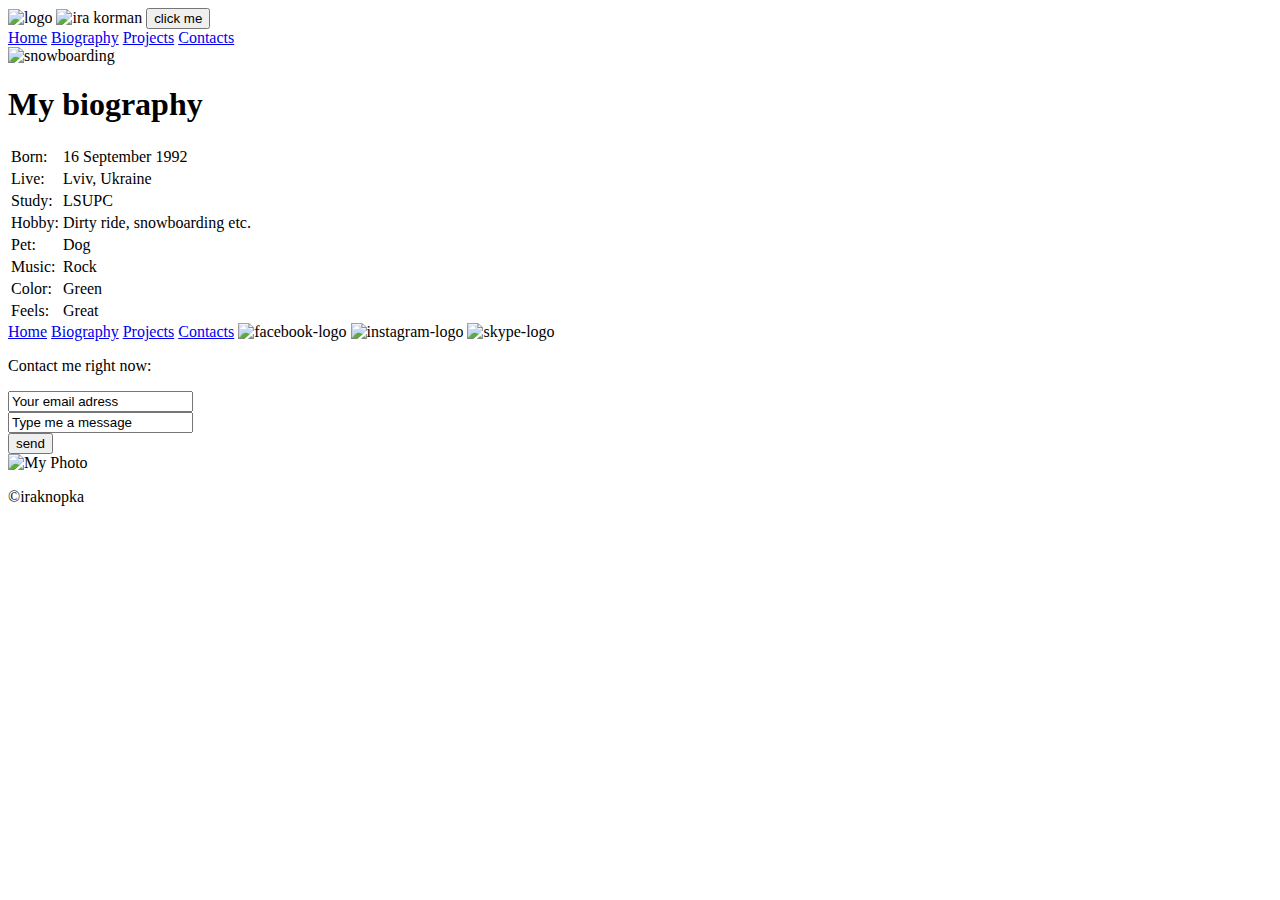
==== biography.html @ 959d7d71 "Initial" ====
<!DOCTYPE html>
<html lang="en">
<head>
    <meta charset="UTF-8">
    <meta name="viewport" content="width=device-width, initial-scale=1.0">
    <title>My Webpage</title>
</head>
<body>
    <header>
            <img src="logo.jpg" alt="logo">
            <img src="home.jpg" alt="ira korman">
               <label>
                   <input type="button" onclick="PgDn" value="click me">
                </label>
        <nav>
            <a href="index.html">Home</a>
             <a href="biography.html">Biography</a>
              <a href="projects.html">Projects</a>
               <a href="contacts.html">Contacts</a>
        </nav>
    </header>
    <article>
        <section>
            <img src="boards.jpg" alt="snowboarding">
              <h1>My biography</h1>
                <table>
                    <tr>
                        <td>Born:</td><td>16 September 1992</td>
                    </tr>
                    <tr>
                        <td>Live:</td><td>Lviv, Ukraine</td>
                    </tr>
                    <tr>
                        <td>Study:</td><td>LSUPC</td>
                    </tr>
                    <tr>
                        <td>Hobby:</td><td>Dirty ride, snowboarding etc.</td>
                    </tr>
                    <tr>
                        <td>Pet:</td><td>Dog</td>
                    </tr>
                    <tr>
                        <td>Music:</td><td>Rock</td>
                    </tr>
                    <tr>
                        <td>Color:</td><td>Green</td>
                    </tr>
                    <tr>
                        <td>Feels:</td><td>Great</td>
                    </tr>
                </table>
        </section>
    </article>
     <article>
        <a href="index.html">Home</a>
        <a href="biography.html">Biography</a>
        <a href="projects.html">Projects</a>
        <a href="contacts.html">Contacts</a>
          <img src="facebook-logo.png" alt="facebook-logo">
          <img src="insta.jpg" alt="instagram-logo">
          <img src="skype-logo.jpg" alt="skype-logo">
      <form method="POST" action="https://formspree.io/iraknopka7@gmail.com">
          <p>Contact me right now:</p>
            <label>
                <input type="email" name="email" value="Your email adress">
            </label>
                 <br>
            <label>
                <input type="text" name="message" value="Type me a message">
            </label>
                 <br>
            <label>
                <input type="submit" value="send">
            </label>
        </form>
    </article>
    
    <article>
        <img src="me.jpg" alt="My Photo">
    </article>
    <footer>
        <p>	&#169;iraknopka</p>
    </footer>
</body>
</html>
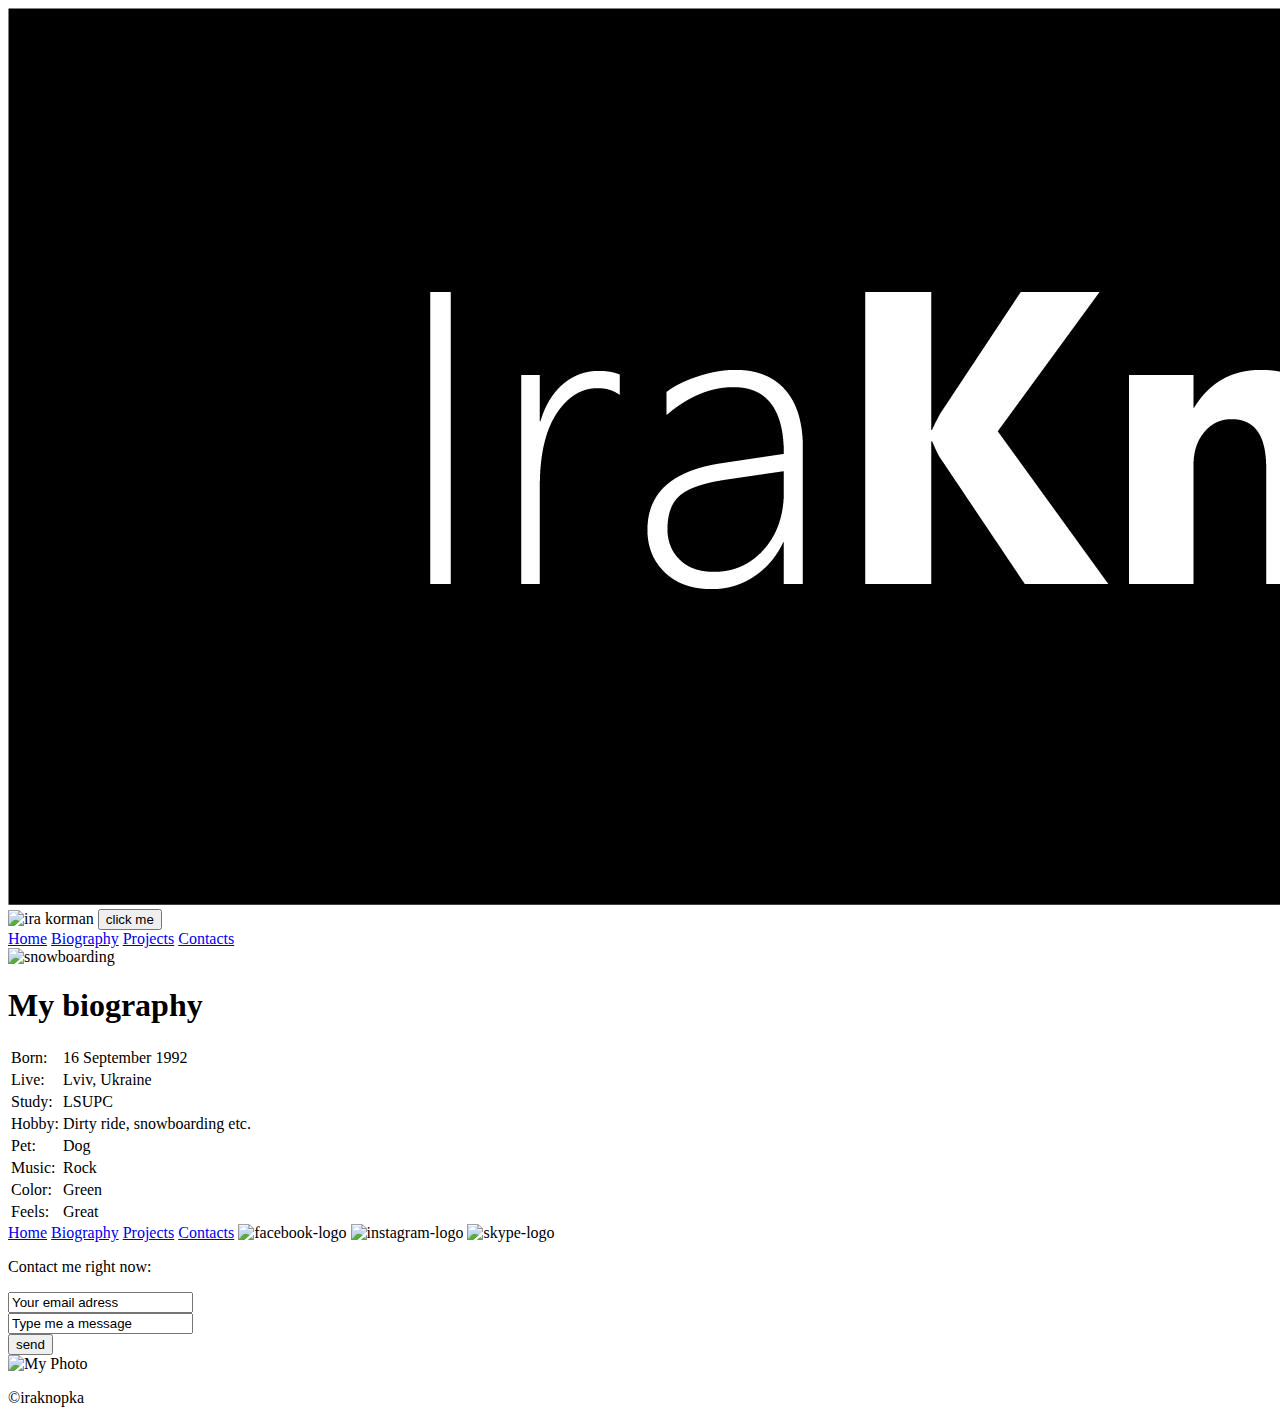
==== commit 20f1f44b: "added form js" ====
--- a/biography.html
+++ b/biography.html
@@ -7,7 +7,7 @@
 </head>
 <body>
     <header>
-            <img src="logo.jpg" alt="logo">
+            <img src="img/logo.jpg" alt="logo">
             <img src="home.jpg" alt="ira korman">
                <label>
                    <input type="button" onclick="PgDn" value="click me">
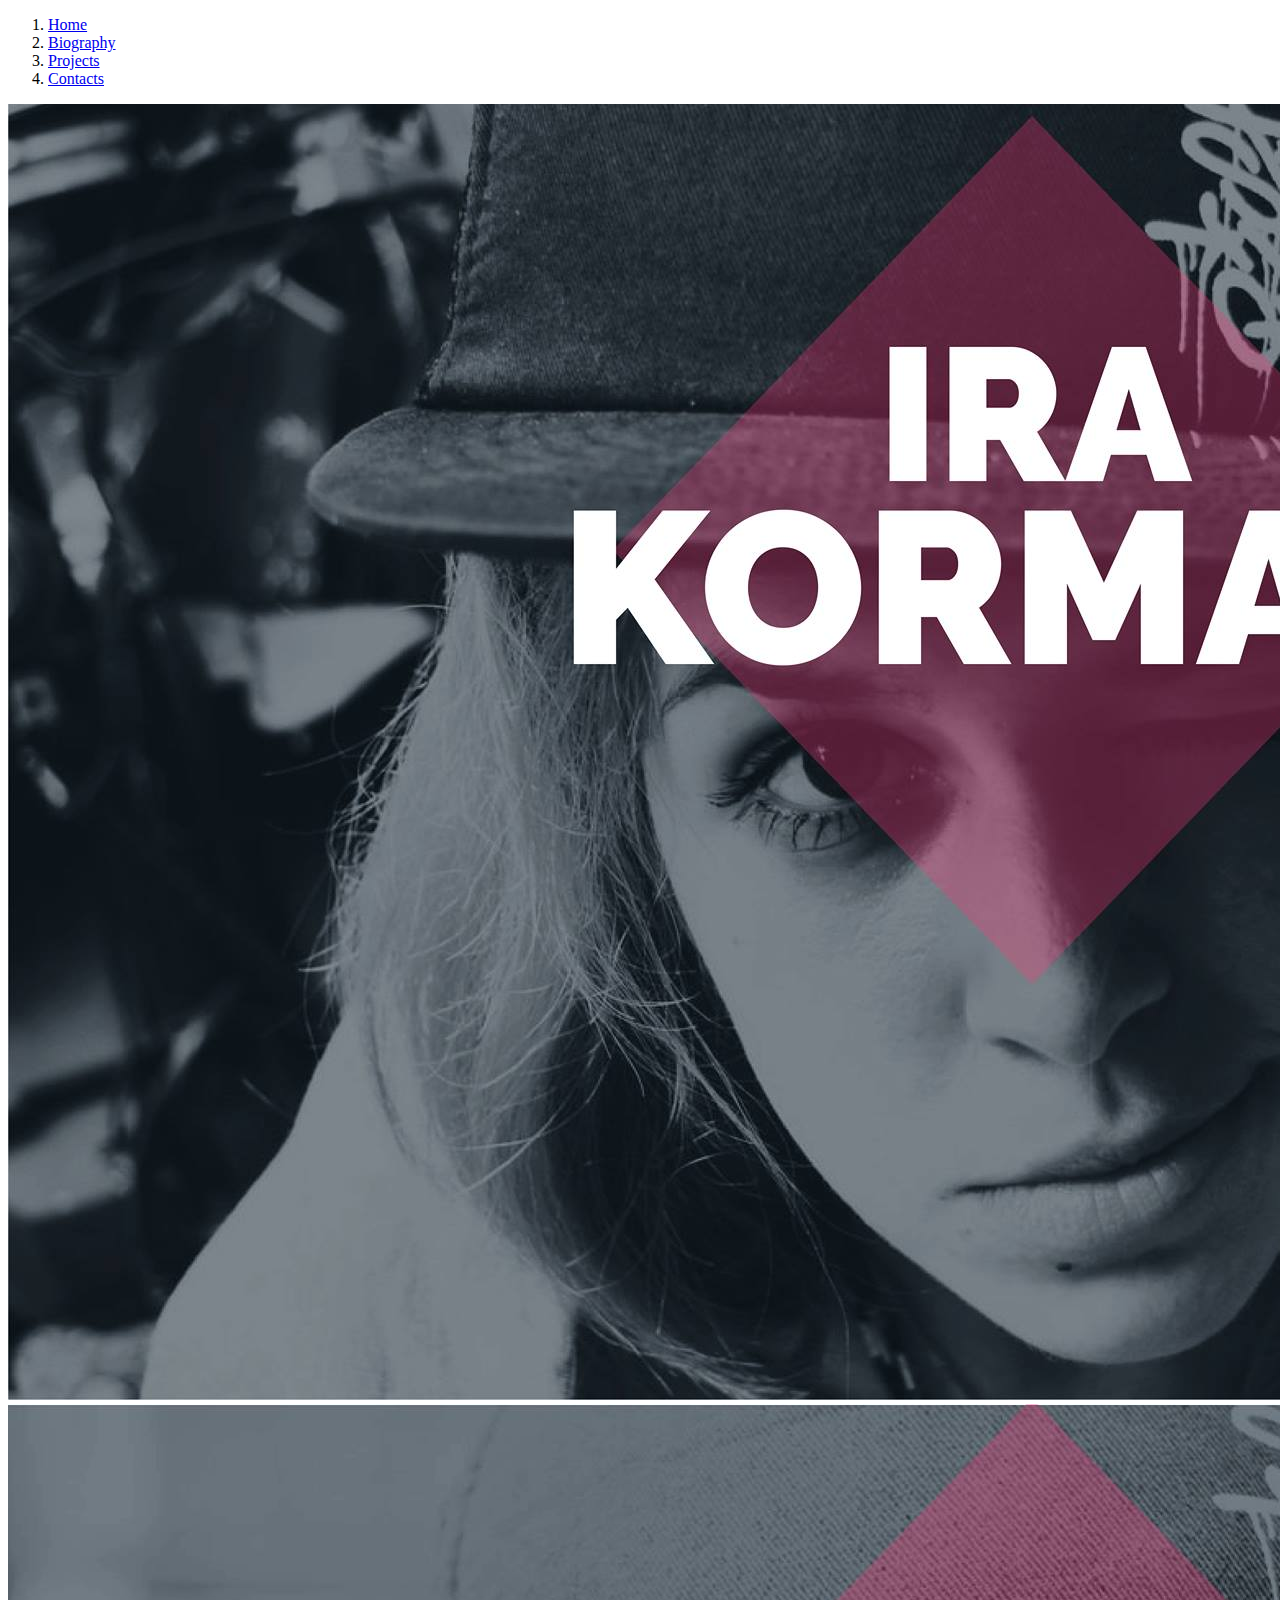
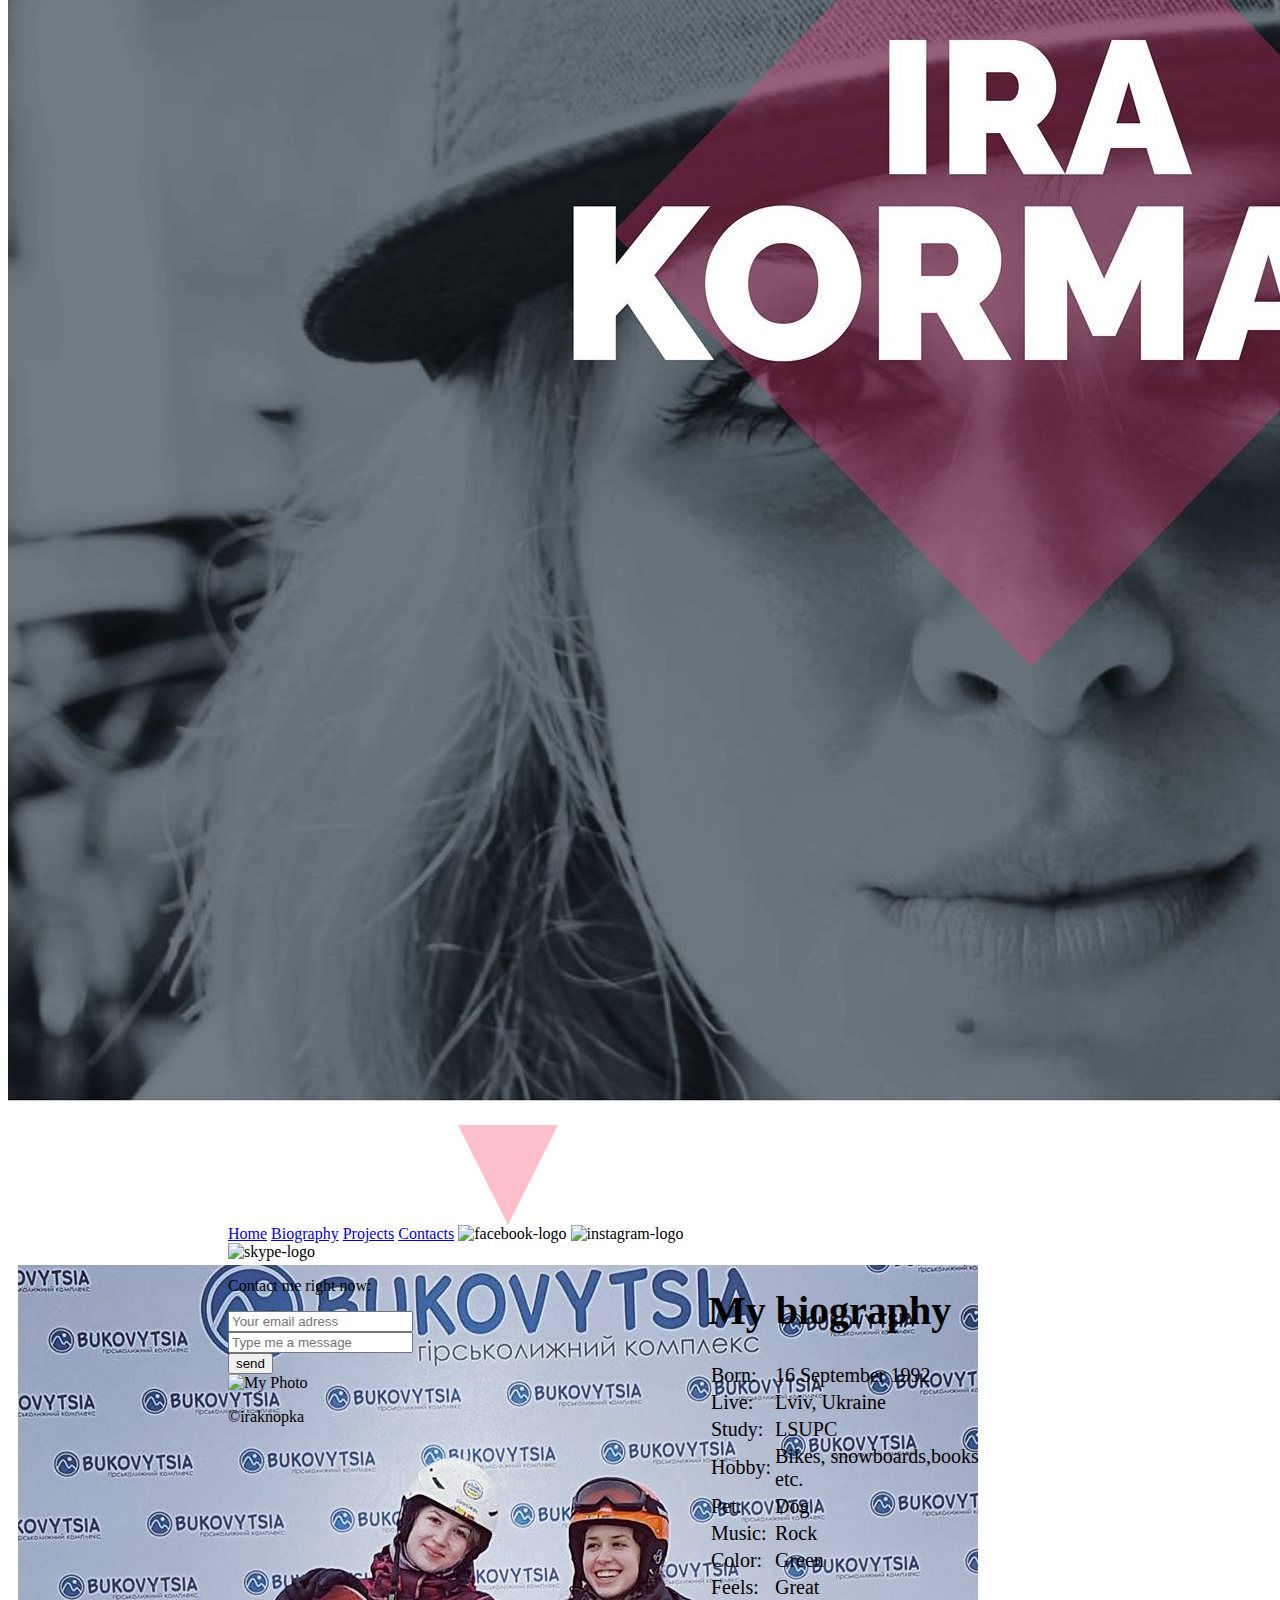
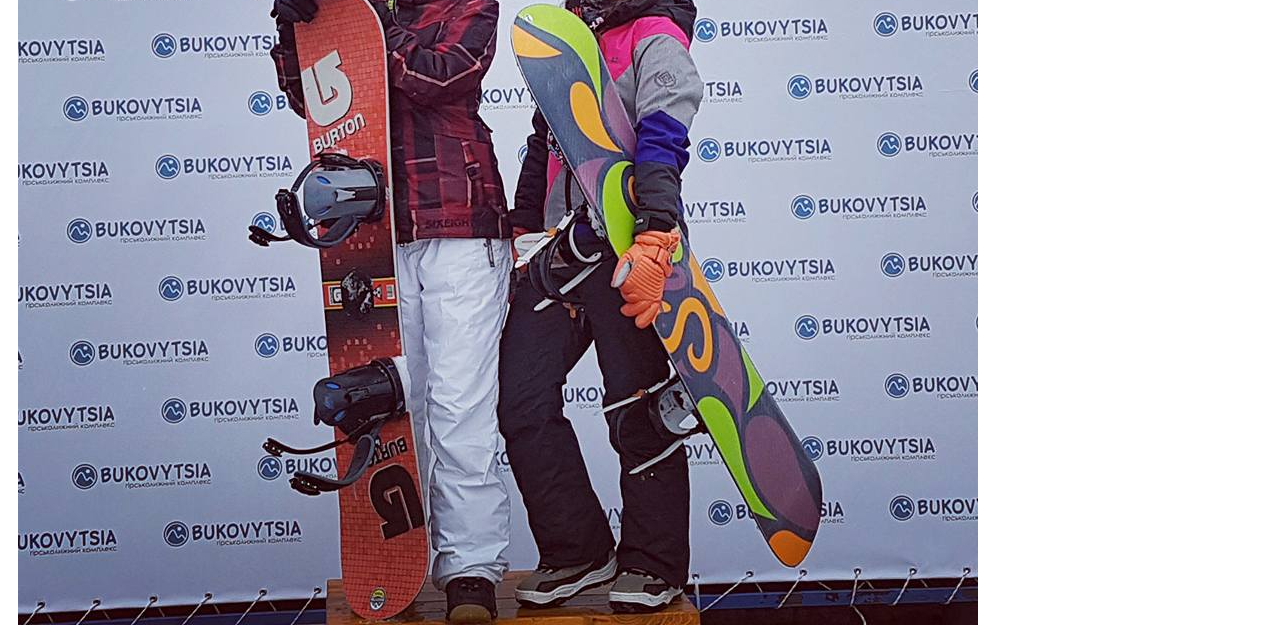
==== commit 5de03c9a: "added css" ====
--- a/biography.html
+++ b/biography.html
@@ -4,82 +4,128 @@
     <meta charset="UTF-8">
     <meta name="viewport" content="width=device-width, initial-scale=1.0">
     <title>My Webpage</title>
+    <link rel="stylesheet" href="css/index.css">
+    <link rel="apple-touch-icon" sizes="57x57" href="/apple-icon-57x57.png">
+    <link rel="apple-touch-icon" sizes="60x60" href="/apple-icon-60x60.png">
+    <link rel="apple-touch-icon" sizes="72x72" href="/apple-icon-72x72.png">
+    <link rel="apple-touch-icon" sizes="76x76" href="/apple-icon-76x76.png">
+    <link rel="apple-touch-icon" sizes="114x114" href="/apple-icon-114x114.png">
+    <link rel="apple-touch-icon" sizes="120x120" href="/apple-icon-120x120.png">
+    <link rel="apple-touch-icon" sizes="144x144" href="/apple-icon-144x144.png">
+    <link rel="apple-touch-icon" sizes="152x152" href="/apple-icon-152x152.png">
+    <link rel="apple-touch-icon" sizes="180x180" href="/apple-icon-180x180.png">
+    <link rel="icon" type="image/png" sizes="192x192" href="/android-icon-192x192.png">
+    <link rel="icon" type="image/png" sizes="32x32" href="/favicon-32x32.png">
+    <link rel="icon" type="image/png" sizes="96x96" href="/favicon-96x96.png">
+    <link rel="icon" type="image/png" sizes="16x16" href="/favicon-16x16.png">
+    <link rel="manifest" href="/manifest.json">
+    <meta name="msapplication-TileColor" content="#ffffff">
+    <meta name="msapplication-TileImage" content="/ms-icon-144x144.png">
+    <meta name="theme-color" content="#ffffff">
+    <link rel="stylesheet" href="https://maxcdn.bootstrapcdn.com/bootstrap/4.0.0-beta.2/css/bootstrap.min.css" integrity="sha384-PsH8R72JQ3SOdhVi3uxftmaW6Vc51MKb0q5P2rRUpPvrszuE4W1povHYgTpBfshb" crossorigin="anonymous">
+    <link rel="stylesheet" href="https://bootswatch.com/4/materia/bootstrap.min.css">
+    <link rel="stylesheet" href="css/biography.css">
 </head>
-<body>
+<body id="container">
     <header>
-            <img src="img/logo.jpg" alt="logo">
-            <img src="home.jpg" alt="ira korman">
-               <label>
-                   <input type="button" onclick="PgDn" value="click me">
-                </label>
-        <nav>
-            <a href="index.html">Home</a>
-             <a href="biography.html">Biography</a>
-              <a href="projects.html">Projects</a>
-               <a href="contacts.html">Contacts</a>
+        <nav aria-label="breadcrumb" role="navigation">
+            <ol class="breadcrumb">
+                <li class="breadcrumb-item"><a href="index.html">Home</a></li>
+                <li class="breadcrumb-item"><a href="biography.html">Biography</a></li>
+                <li class="breadcrumb-item"><a href="projects.html">Projects</a></li>
+                <li class="breadcrumb-item"><a href="contacts.html">Contacts</a></li>
+            </ol>
         </nav>
+        <div id="carouselExampleSlidesOnly" class="carousel slide" data-ride="carousel">
+            <div class="carousel-inner">
+                <div class="carousel-item active">
+                    <img class="d-block w-100" src="img/home.jpg" alt="First slide">
+                </div>
+                <div class="carousel-item">
+                    <img class="d-block w-100" src="img/home-home.jpg" alt="Second slide">
+                </div>
+            </div>
+        </div>
     </header>
+    <div id="triangle-down"></div>
+    <main id="main">
+        <img src="img/boards.jpg" alt="Moto Rides">
+    </main>
+    <sidebar id="aside">
+        <h1>My biography</h1>
+        <table>
+            <tr>
+                <td>Born:</td>
+                <td>16 September 1992</td>
+            </tr>
+            <tr>
+                <td>Live:</td>
+                <td>Lviv, Ukraine</td>
+            </tr>
+            <tr>
+                <td>Study:</td>
+                <td>LSUPC</td>
+            </tr>
+            <tr>
+                <td>Hobby:</td>
+                <td>Bikes, snowboards,books etc.</td>
+            </tr>
+            <tr>
+                <td>Pet:</td>
+                <td>Dog</td>
+            </tr>
+            <tr>
+                <td>Music:</td>
+                <td>Rock</td>
+            </tr>
+            <tr>
+                <td>Color:</td>
+                <td>Green</td>
+            </tr>
+            <tr>
+                <td>Feels:</td>
+                <td>Great</td>
+            </tr>
+        </table>
+    </sidebar>
     <article>
-        <section>
-            <img src="boards.jpg" alt="snowboarding">
-              <h1>My biography</h1>
-                <table>
-                    <tr>
-                        <td>Born:</td><td>16 September 1992</td>
-                    </tr>
-                    <tr>
-                        <td>Live:</td><td>Lviv, Ukraine</td>
-                    </tr>
-                    <tr>
-                        <td>Study:</td><td>LSUPC</td>
-                    </tr>
-                    <tr>
-                        <td>Hobby:</td><td>Dirty ride, snowboarding etc.</td>
-                    </tr>
-                    <tr>
-                        <td>Pet:</td><td>Dog</td>
-                    </tr>
-                    <tr>
-                        <td>Music:</td><td>Rock</td>
-                    </tr>
-                    <tr>
-                        <td>Color:</td><td>Green</td>
-                    </tr>
-                    <tr>
-                        <td>Feels:</td><td>Great</td>
-                    </tr>
-                </table>
-        </section>
-    </article>
-     <article>
         <a href="index.html">Home</a>
         <a href="biography.html">Biography</a>
         <a href="projects.html">Projects</a>
         <a href="contacts.html">Contacts</a>
-          <img src="facebook-logo.png" alt="facebook-logo">
-          <img src="insta.jpg" alt="instagram-logo">
-          <img src="skype-logo.jpg" alt="skype-logo">
-      <form method="POST" action="https://formspree.io/iraknopka7@gmail.com">
-          <p>Contact me right now:</p>
+        <img src="facebook-logo.png" alt="facebook-logo">
+        <img src="insta.jpg" alt="instagram-logo">
+        <img src="skype-logo.jpg" alt="skype-logo">
+        <form id="contact-form">
+            <p>Contact me right now:</p>
             <label>
-                <input type="email" name="email" value="Your email adress">
+                <input type="email" id="email" placeholder="Your email adress">
             </label>
-                 <br>
+            <br>
             <label>
-                <input type="text" name="message" value="Type me a message">
+                <input type="text" id="message" placeholder="Type me a message">
             </label>
-                 <br>
+            <br>
             <label>
                 <input type="submit" value="send">
             </label>
         </form>
+        <dialog id="thank-dialog">
+            <p>Thank you for contacting us!</p>
+        </dialog>
+        <dialog id="error-dialog">
+            <p>sorry!</p>
+        </dialog>
     </article>
-    
+
     <article>
         <img src="me.jpg" alt="My Photo">
     </article>
     <footer>
-        <p>	&#169;iraknopka</p>
+        <p> ©iraknopka</p>
     </footer>
+    <script src="https://code.jquery.com/jquery-3.2.1.min.js" integrity="sha256-hwg4gsxgFZhOsEEamdOYGBf13FyQuiTwlAQgxVSNgt4=" crossorigin="anonymous"></script>
+    <script src="js/form.js"></script>
 </body>
+
 </html>--- a/css/index.css
+++ b/css/index.css
@@ -0,0 +1,35 @@
+#container {
+    max-width: 1000px;
+}
+
+#triangle-down {
+    margin-top: 20px;
+    margin-left: 450px;
+    width: 0;
+    height: 0;
+    border-left: 50px solid transparent;
+    border-right: 50px solid transparent;
+    border-top: 100px solid pink;
+}
+
+#main {
+    float: left;
+    width: 20%;
+    padding: 10px;
+    margin-top: 30px;
+}
+
+#aside {
+    margin-top: 35px;
+    float: right;
+    width: 300px;
+    font-size: 20px;
+
+
+}
+
+#bike {
+    width:120px;
+    height: 90px;
+    
+}
--- a/css/biography.css
+++ b/css/biography.css
@@ -0,0 +1,13 @@
+#container {
+	max-width: 1000px;
+}
+
+#triangle-down {
+	margin-top: 20px;
+	margin-left: 450px;
+	width: 0;
+	height: 0;
+	border-left: 50px solid transparent;
+	border-right: 50px solid transparent;
+	border-top: 100px solid pink;
+}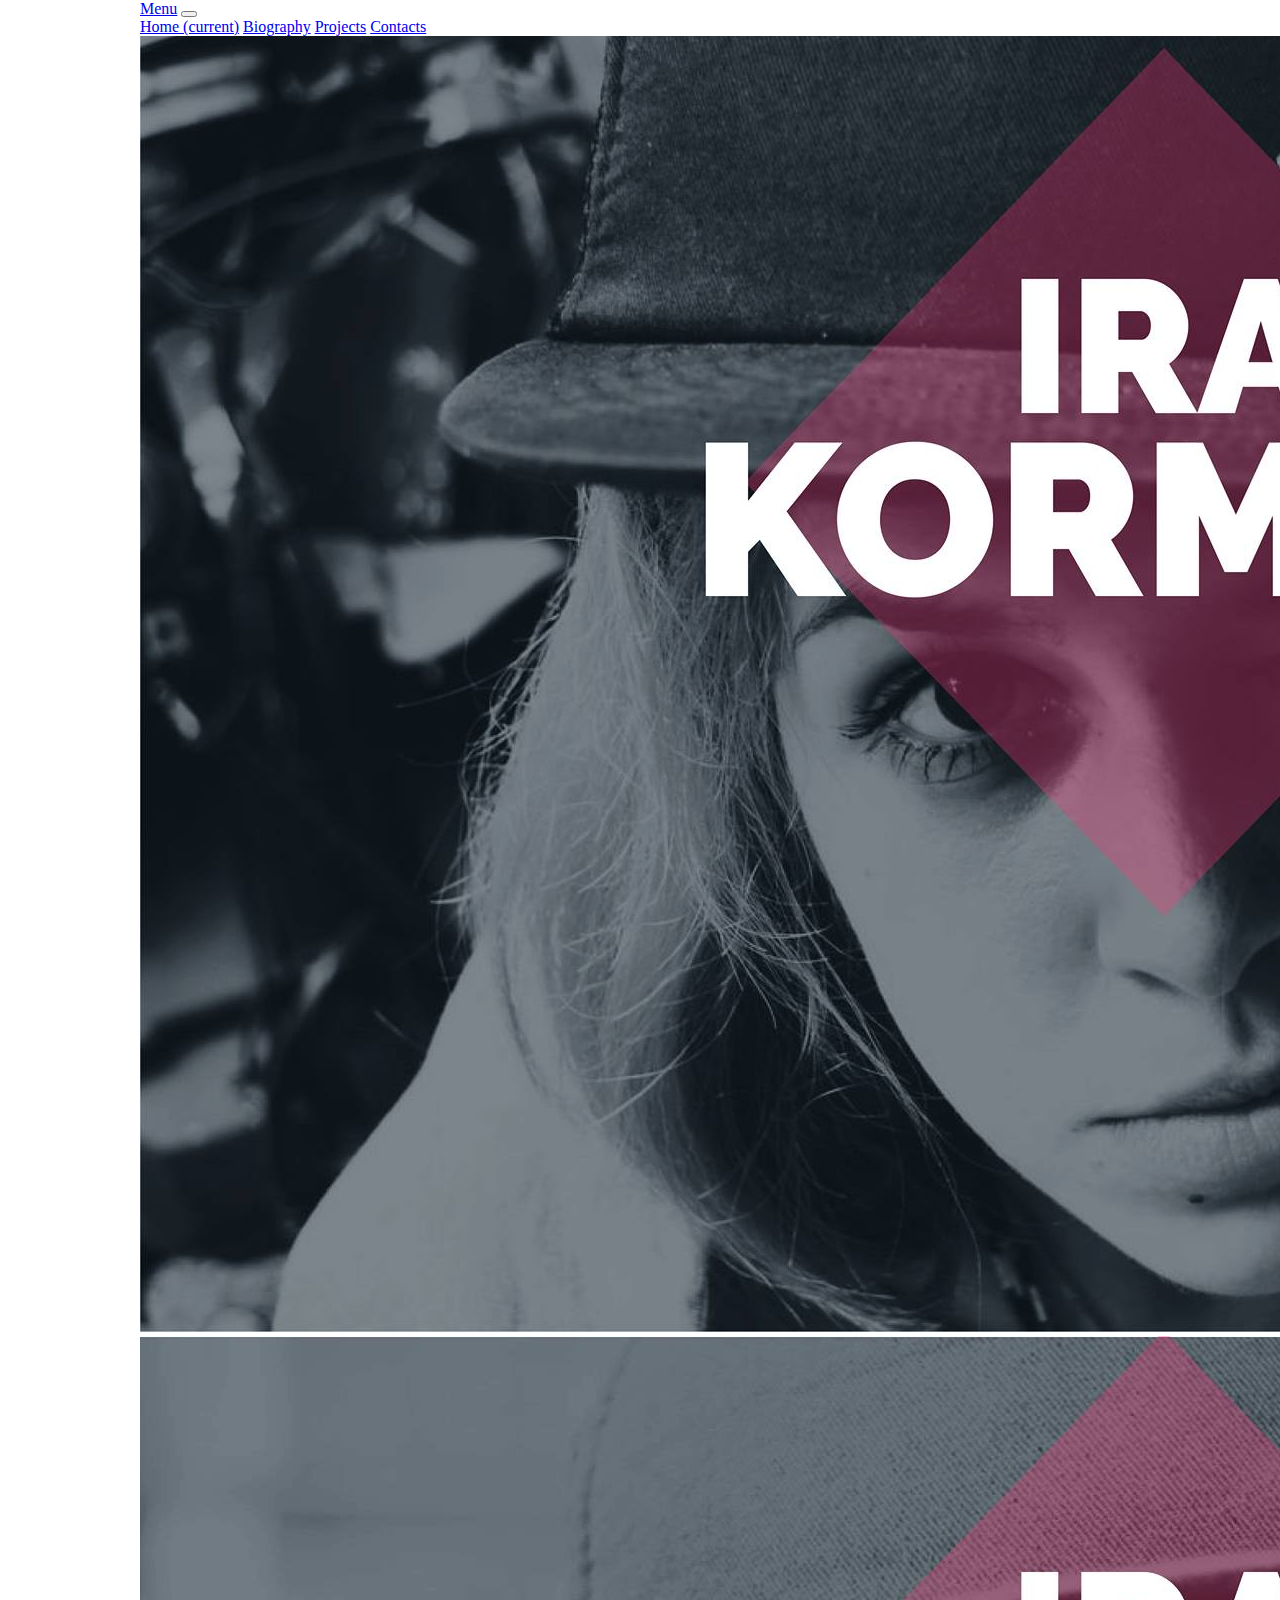
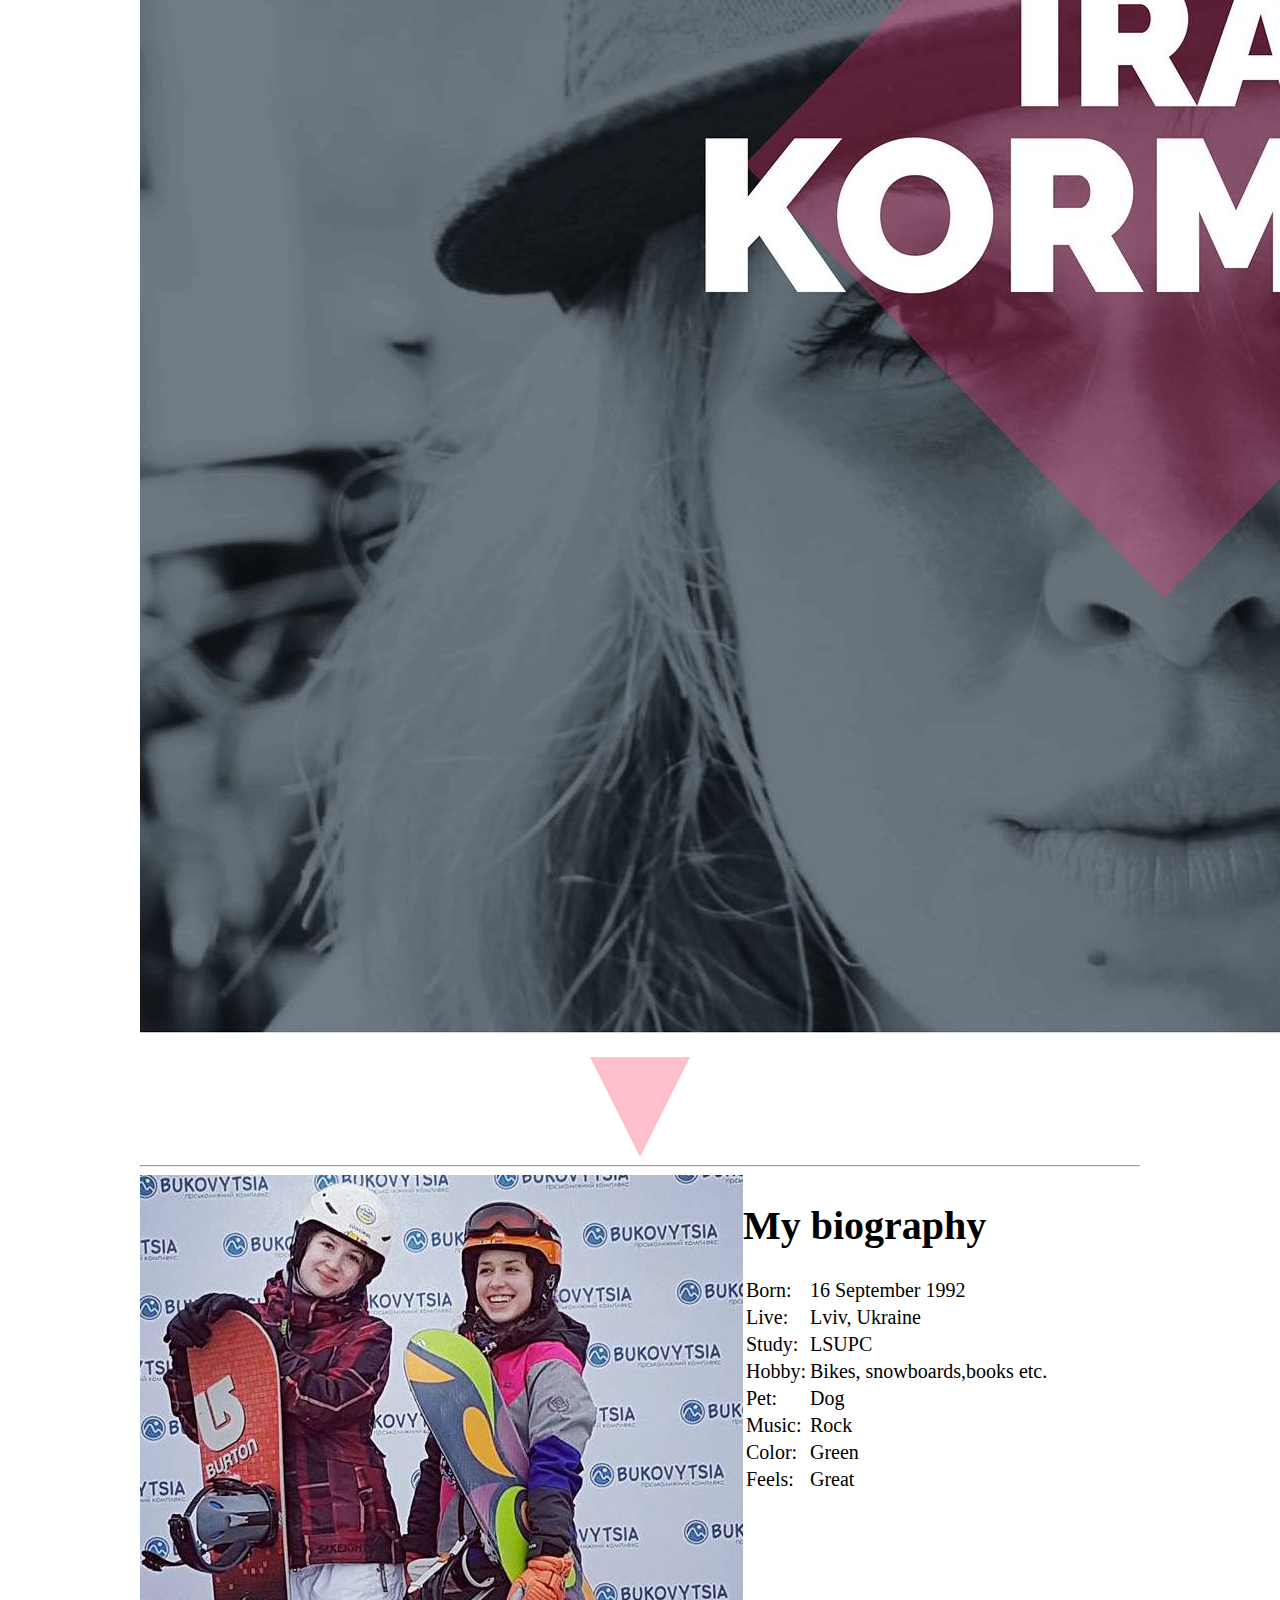
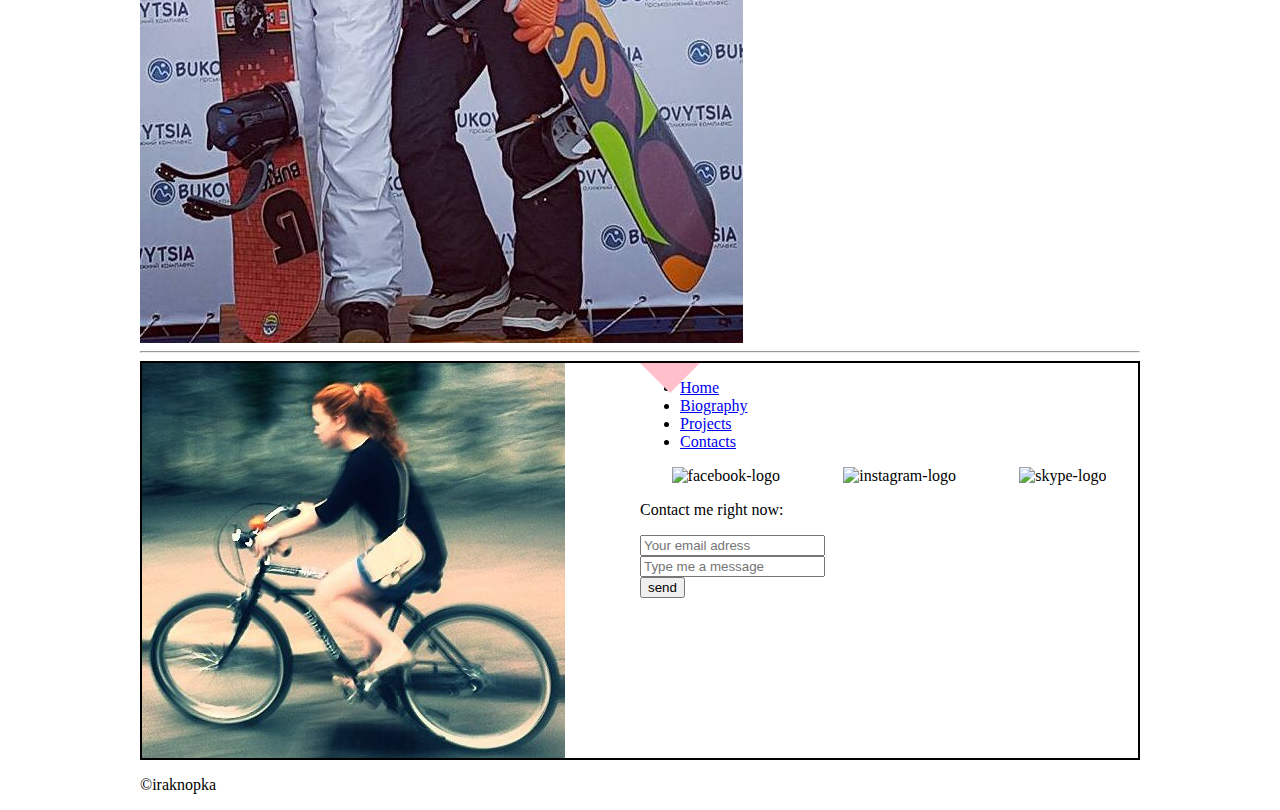
==== commit fb779479: "Added corrections" ====
--- a/biography.html
+++ b/biography.html
@@ -1,5 +1,6 @@
 <!DOCTYPE html>
 <html lang="en">
+
 <head>
     <meta charset="UTF-8">
     <meta name="viewport" content="width=device-width, initial-scale=1.0">
@@ -26,16 +27,23 @@
     <link rel="stylesheet" href="https://bootswatch.com/4/materia/bootstrap.min.css">
     <link rel="stylesheet" href="css/biography.css">
 </head>
+
 <body id="container">
     <header>
-        <nav aria-label="breadcrumb" role="navigation">
-            <ol class="breadcrumb">
-                <li class="breadcrumb-item"><a href="index.html">Home</a></li>
-                <li class="breadcrumb-item"><a href="biography.html">Biography</a></li>
-                <li class="breadcrumb-item"><a href="projects.html">Projects</a></li>
-                <li class="breadcrumb-item"><a href="contacts.html">Contacts</a></li>
-            </ol>
-        </nav>
+       <nav class="navbar navbar-expand-lg navbar-light bg-light">
+        <a class="navbar-brand" href="menu.html">Menu</a>
+        <button class="navbar-toggler" type="button" data-toggle="collapse" data-target="#navbarNavAltMarkup" aria-controls="navbarNavAltMarkup" aria-expanded="false" aria-label="Toggle navigation">
+    <span class="navbar-toggler-icon"></span>
+  </button>
+        <div class="collapse navbar-collapse" id="navbarNavAltMarkup">
+            <div class="navbar-nav">
+                <a class="nav-item nav-link active" href="index.html">Home <span class="sr-only">(current)</span></a>
+                <a class="nav-item nav-link" href="biography.html">Biography</a>
+                <a class="nav-item nav-link" href="projects.html">Projects</a>
+                <a class="nav-item nav-link" href="contacts.html">Contacts</a>
+            </div>
+        </div>
+    </nav>
         <div id="carouselExampleSlidesOnly" class="carousel slide" data-ride="carousel">
             <div class="carousel-inner">
                 <div class="carousel-item active">
@@ -46,11 +54,13 @@
                 </div>
             </div>
         </div>
-    </header>
     <div id="triangle-down"></div>
+    </header> 
+    <hr>
     <main id="main">
-        <img src="img/boards.jpg" alt="Moto Rides">
-    </main>
+ 
+        <img src="img/brs.jpg" alt="Moto Rides">
+   
     <sidebar id="aside">
         <h1>My biography</h1>
         <table>
@@ -87,19 +97,29 @@
                 <td>Great</td>
             </tr>
         </table>
-    </sidebar>
-    <article>
-        <a href="index.html">Home</a>
-        <a href="biography.html">Biography</a>
-        <a href="projects.html">Projects</a>
-        <a href="contacts.html">Contacts</a>
-        <img src="facebook-logo.png" alt="facebook-logo">
-        <img src="insta.jpg" alt="instagram-logo">
-        <img src="skype-logo.jpg" alt="skype-logo">
+    </sidebar> 
+    </main>
+    <hr>
+   <footer id="footer">
+        <img src="img/br.jpg" alt="My Photo">
+    <nav>
+        <div id="contact">
+            <ul>
+            <li><a href="index.html">Home</a></li>
+            <li><a href="biography.html">Biography</a></li>
+            <li><a href="projects.html">Projects</a></li>
+            <li><a href="contacts.html">Contacts</a></li>
+            </ul>
+        </div>
+        <div id="logos">
+            <img src="img/facebook-logo.png" alt="facebook-logo">
+            <img src="img/insta.jpg" alt="instagram-logo">
+            <img src="img/skype-logo.jpg" alt="skype-logo">
+        </div>
         <form id="contact-form">
             <p>Contact me right now:</p>
             <label>
-                <input type="email" id="email" placeholder="Your email adress">
+                <input type="email" id="email" placeholder="Your email adress" >
             </label>
             <br>
             <label>
@@ -110,21 +130,22 @@
                 <input type="submit" value="send">
             </label>
         </form>
-        <dialog id="thank-dialog">
-            <p>Thank you for contacting us!</p>
-        </dialog>
-        <dialog id="error-dialog">
-            <p>sorry!</p>
-        </dialog>
-    </article>
-
-    <article>
-        <img src="me.jpg" alt="My Photo">
-    </article>
-    <footer>
-        <p> ©iraknopka</p>
-    </footer>
+        </nav>
+        <div id="arrow-down"></div>
+        </footer>
+        <!--<id="thank-dialog">-->
+        <!--    <p>Thank you for contacting us!</p>-->
+        <!--</>-->
+        <!--<dialog id="error-dialog">-->
+        <!--    <p>sorry!</p>-->
+        <!--</dialog>-->
+        <!--</article>-->
+        
+    
+    <p> ©iraknopka</p>
     <script src="https://code.jquery.com/jquery-3.2.1.min.js" integrity="sha256-hwg4gsxgFZhOsEEamdOYGBf13FyQuiTwlAQgxVSNgt4=" crossorigin="anonymous"></script>
+    <script src="https://cdnjs.cloudflare.com/ajax/libs/popper.js/1.12.3/umd/popper.min.js" integrity="sha384-vFJXuSJphROIrBnz7yo7oB41mKfc8JzQZiCq4NCceLEaO4IHwicKwpJf9c9IpFgh" crossorigin="anonymous"></script>
+    <script src="https://maxcdn.bootstrapcdn.com/bootstrap/4.0.0-beta.2/js/bootstrap.min.js" integrity="sha384-alpBpkh1PFOepccYVYDB4do5UnbKysX5WZXm3XxPqe5iKTfUKjNkCk9SaVuEZflJ" crossorigin="anonymous"></script>
     <script src="js/form.js"></script>
 </body>
 
--- a/css/index.css
+++ b/css/index.css
@@ -1,5 +1,6 @@
 #container {
     max-width: 1000px;
+    margin:auto;
 }
 
 #triangle-down {
@@ -11,25 +12,60 @@
     border-right: 50px solid transparent;
     border-top: 100px solid pink;
 }
-
 #main {
-    float: left;
-    width: 20%;
+    position:relative;
+    display:grid;
+    grid-template-columns: 1fr 1fr;
+    
+}
+#photo {
+    display: flex;
+    align-items:flex-start;
     padding: 10px;
     margin-top: 30px;
+    width:300px;
 }
 
 #aside {
-    margin-top: 35px;
-    float: right;
-    width: 300px;
     font-size: 20px;
+    width:350px;
+    
 
 
 }
+#footer{
+    border:2px solid black;
+    position: relative;
+    display: grid;
+    grid-template-columns: 1fr 1fr;
+}
+#contact {
+    display: grid;
+    grid-template-columns: 1fr 1fr;
+  
+}
 
-#bike {
-    width:120px;
-    height: 90px;
+#logos {
+    display:flex;
+     justify-content: space-around;
+     align-items: flex-end;
+}
+#arrow-down {
+  width: 0; 
+  height: 0; 
+  border-left: 30px solid transparent;
+  border-right: 30px solid transparent;
+  border-top: 30px solid pink;
+  position: absolute;
+  left: 50%;
+}
+@media screen and (max-width:720px) {
+    #main {
+        display: flex;
+        flex-wrap:wrap;
+    }
+    #footer {
+        display:flex;
+        flex-wrap:wrap;
     
-}
+}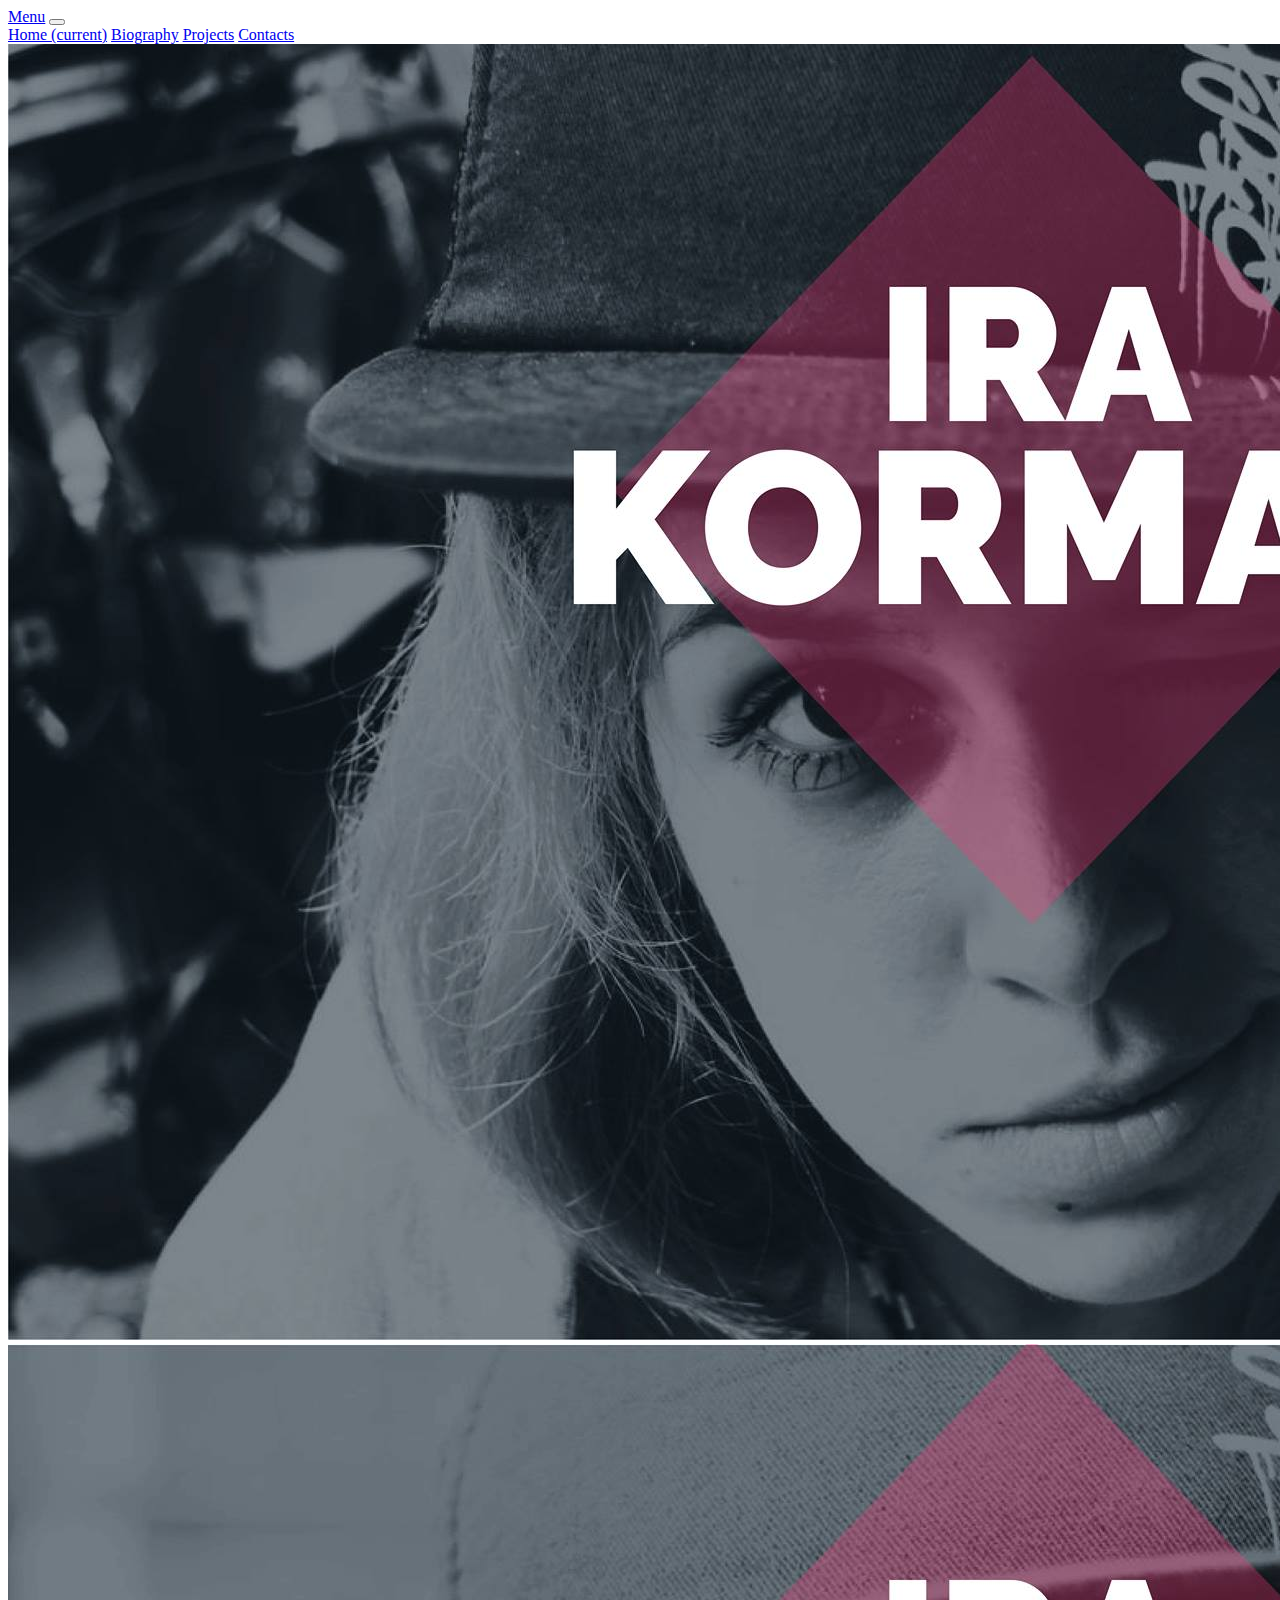
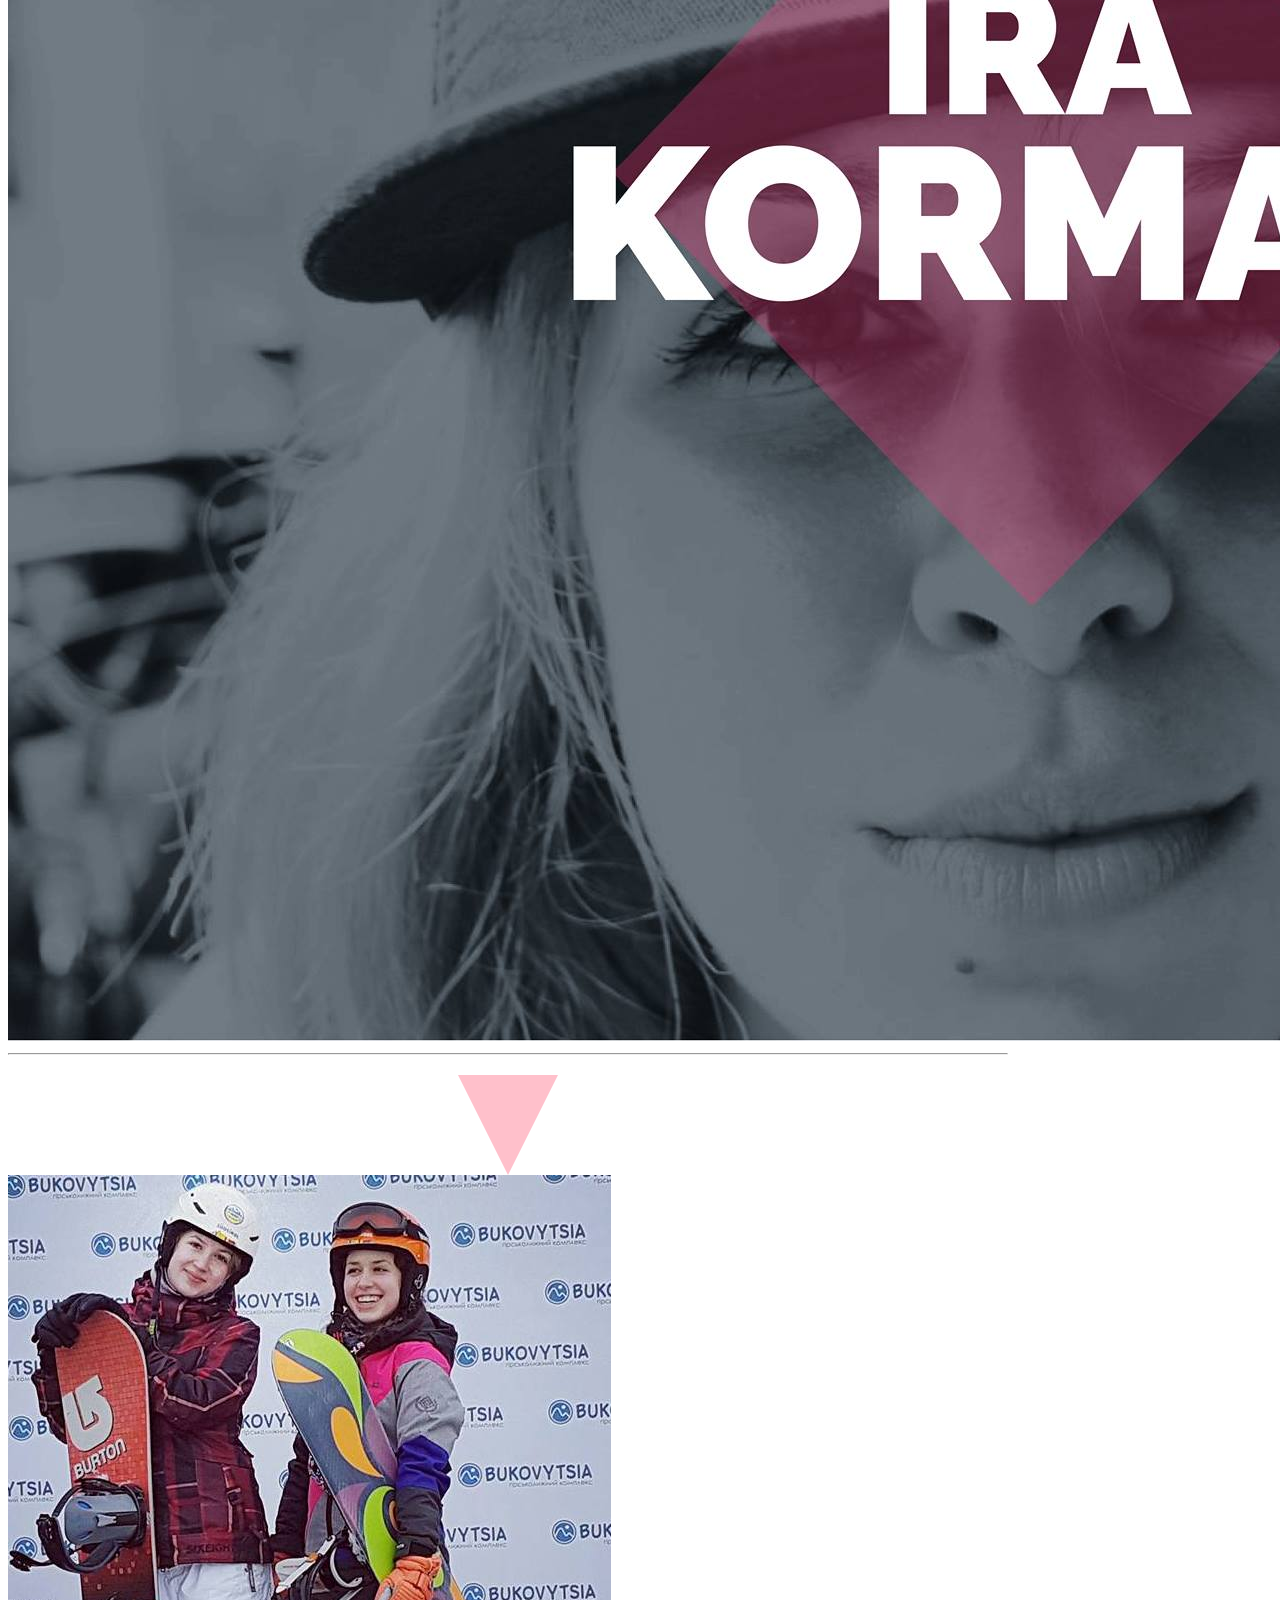
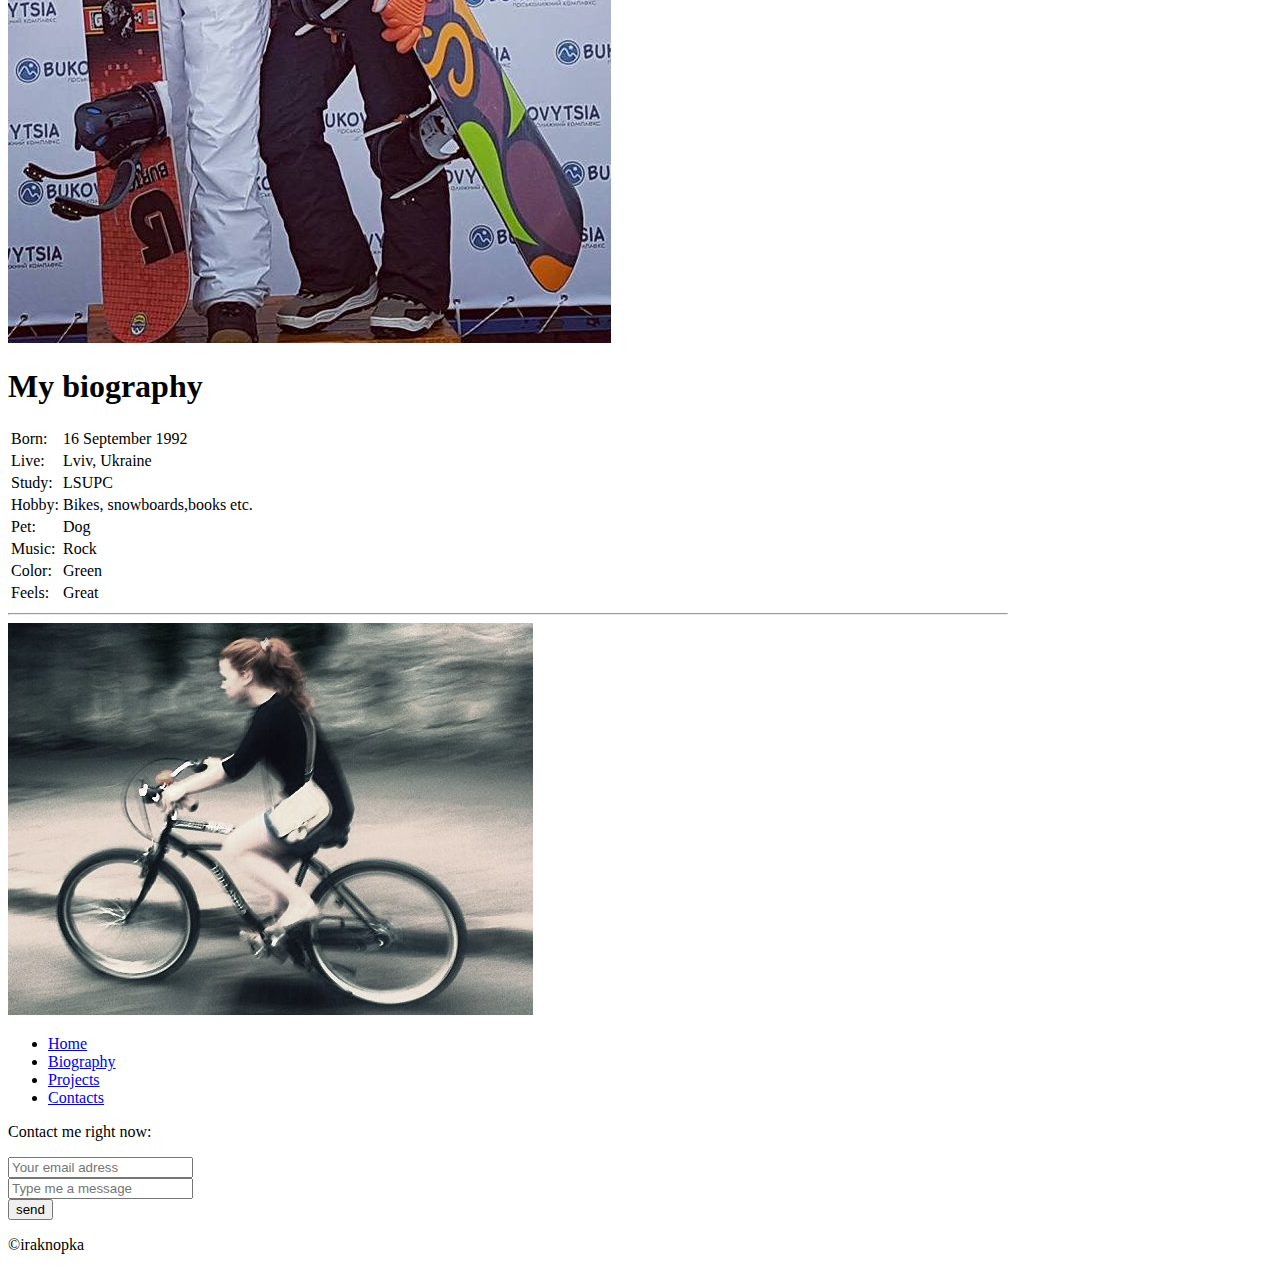
==== commit 2a6add9a: "Final" ====
--- a/biography.html
+++ b/biography.html
@@ -5,25 +5,7 @@
     <meta charset="UTF-8">
     <meta name="viewport" content="width=device-width, initial-scale=1.0">
     <title>My Webpage</title>
-    <link rel="stylesheet" href="css/index.css">
-    <link rel="apple-touch-icon" sizes="57x57" href="/apple-icon-57x57.png">
-    <link rel="apple-touch-icon" sizes="60x60" href="/apple-icon-60x60.png">
-    <link rel="apple-touch-icon" sizes="72x72" href="/apple-icon-72x72.png">
-    <link rel="apple-touch-icon" sizes="76x76" href="/apple-icon-76x76.png">
-    <link rel="apple-touch-icon" sizes="114x114" href="/apple-icon-114x114.png">
-    <link rel="apple-touch-icon" sizes="120x120" href="/apple-icon-120x120.png">
-    <link rel="apple-touch-icon" sizes="144x144" href="/apple-icon-144x144.png">
-    <link rel="apple-touch-icon" sizes="152x152" href="/apple-icon-152x152.png">
-    <link rel="apple-touch-icon" sizes="180x180" href="/apple-icon-180x180.png">
-    <link rel="icon" type="image/png" sizes="192x192" href="/android-icon-192x192.png">
-    <link rel="icon" type="image/png" sizes="32x32" href="/favicon-32x32.png">
-    <link rel="icon" type="image/png" sizes="96x96" href="/favicon-96x96.png">
-    <link rel="icon" type="image/png" sizes="16x16" href="/favicon-16x16.png">
-    <link rel="manifest" href="/manifest.json">
-    <meta name="msapplication-TileColor" content="#ffffff">
-    <meta name="msapplication-TileImage" content="/ms-icon-144x144.png">
-    <meta name="theme-color" content="#ffffff">
-    <link rel="stylesheet" href="https://maxcdn.bootstrapcdn.com/bootstrap/4.0.0-beta.2/css/bootstrap.min.css" integrity="sha384-PsH8R72JQ3SOdhVi3uxftmaW6Vc51MKb0q5P2rRUpPvrszuE4W1povHYgTpBfshb" crossorigin="anonymous">
+    <!--<link rel="stylesheet" href="https://maxcdn.bootstrapcdn.com/bootstrap/4.0.0-beta.2/css/bootstrap.min.css" integrity="sha384-PsH8R72JQ3SOdhVi3uxftmaW6Vc51MKb0q5P2rRUpPvrszuE4W1povHYgTpBfshb" crossorigin="anonymous">-->
     <link rel="stylesheet" href="https://bootswatch.com/4/materia/bootstrap.min.css">
     <link rel="stylesheet" href="css/biography.css">
 </head>
@@ -54,13 +36,14 @@
                 </div>
             </div>
         </div>
-    <div id="triangle-down"></div>
+
     </header> 
     <hr>
     <main id="main">
- 
-        <img src="img/brs.jpg" alt="Moto Rides">
-   
+        <div id="triangle-down"></div>
+ <div id="boards"></div>
+        <img src="img/brs.jpg" alt="snowboards">
+   </div>
     <sidebar id="aside">
         <h1>My biography</h1>
         <table>
@@ -101,7 +84,7 @@
     </main>
     <hr>
    <footer id="footer">
-        <img src="img/br.jpg" alt="My Photo">
+        <img src="img/brbrd.jpg" alt="My Photo">
     <nav>
         <div id="contact">
             <ul>
@@ -111,11 +94,7 @@
             <li><a href="contacts.html">Contacts</a></li>
             </ul>
         </div>
-        <div id="logos">
-            <img src="img/facebook-logo.png" alt="facebook-logo">
-            <img src="img/insta.jpg" alt="instagram-logo">
-            <img src="img/skype-logo.jpg" alt="skype-logo">
-        </div>
+     
         <form id="contact-form">
             <p>Contact me right now:</p>
             <label>
@@ -133,15 +112,12 @@
         </nav>
         <div id="arrow-down"></div>
         </footer>
-        <!--<id="thank-dialog">-->
+        <!--<dialog id="thank-dialog">-->
         <!--    <p>Thank you for contacting us!</p>-->
-        <!--</>-->
+        <!--</dialog>-->
         <!--<dialog id="error-dialog">-->
         <!--    <p>sorry!</p>-->
         <!--</dialog>-->
-        <!--</article>-->
-        
-    
     <p> ©iraknopka</p>
     <script src="https://code.jquery.com/jquery-3.2.1.min.js" integrity="sha256-hwg4gsxgFZhOsEEamdOYGBf13FyQuiTwlAQgxVSNgt4=" crossorigin="anonymous"></script>
     <script src="https://cdnjs.cloudflare.com/ajax/libs/popper.js/1.12.3/umd/popper.min.js" integrity="sha384-vFJXuSJphROIrBnz7yo7oB41mKfc8JzQZiCq4NCceLEaO4IHwicKwpJf9c9IpFgh" crossorigin="anonymous"></script>
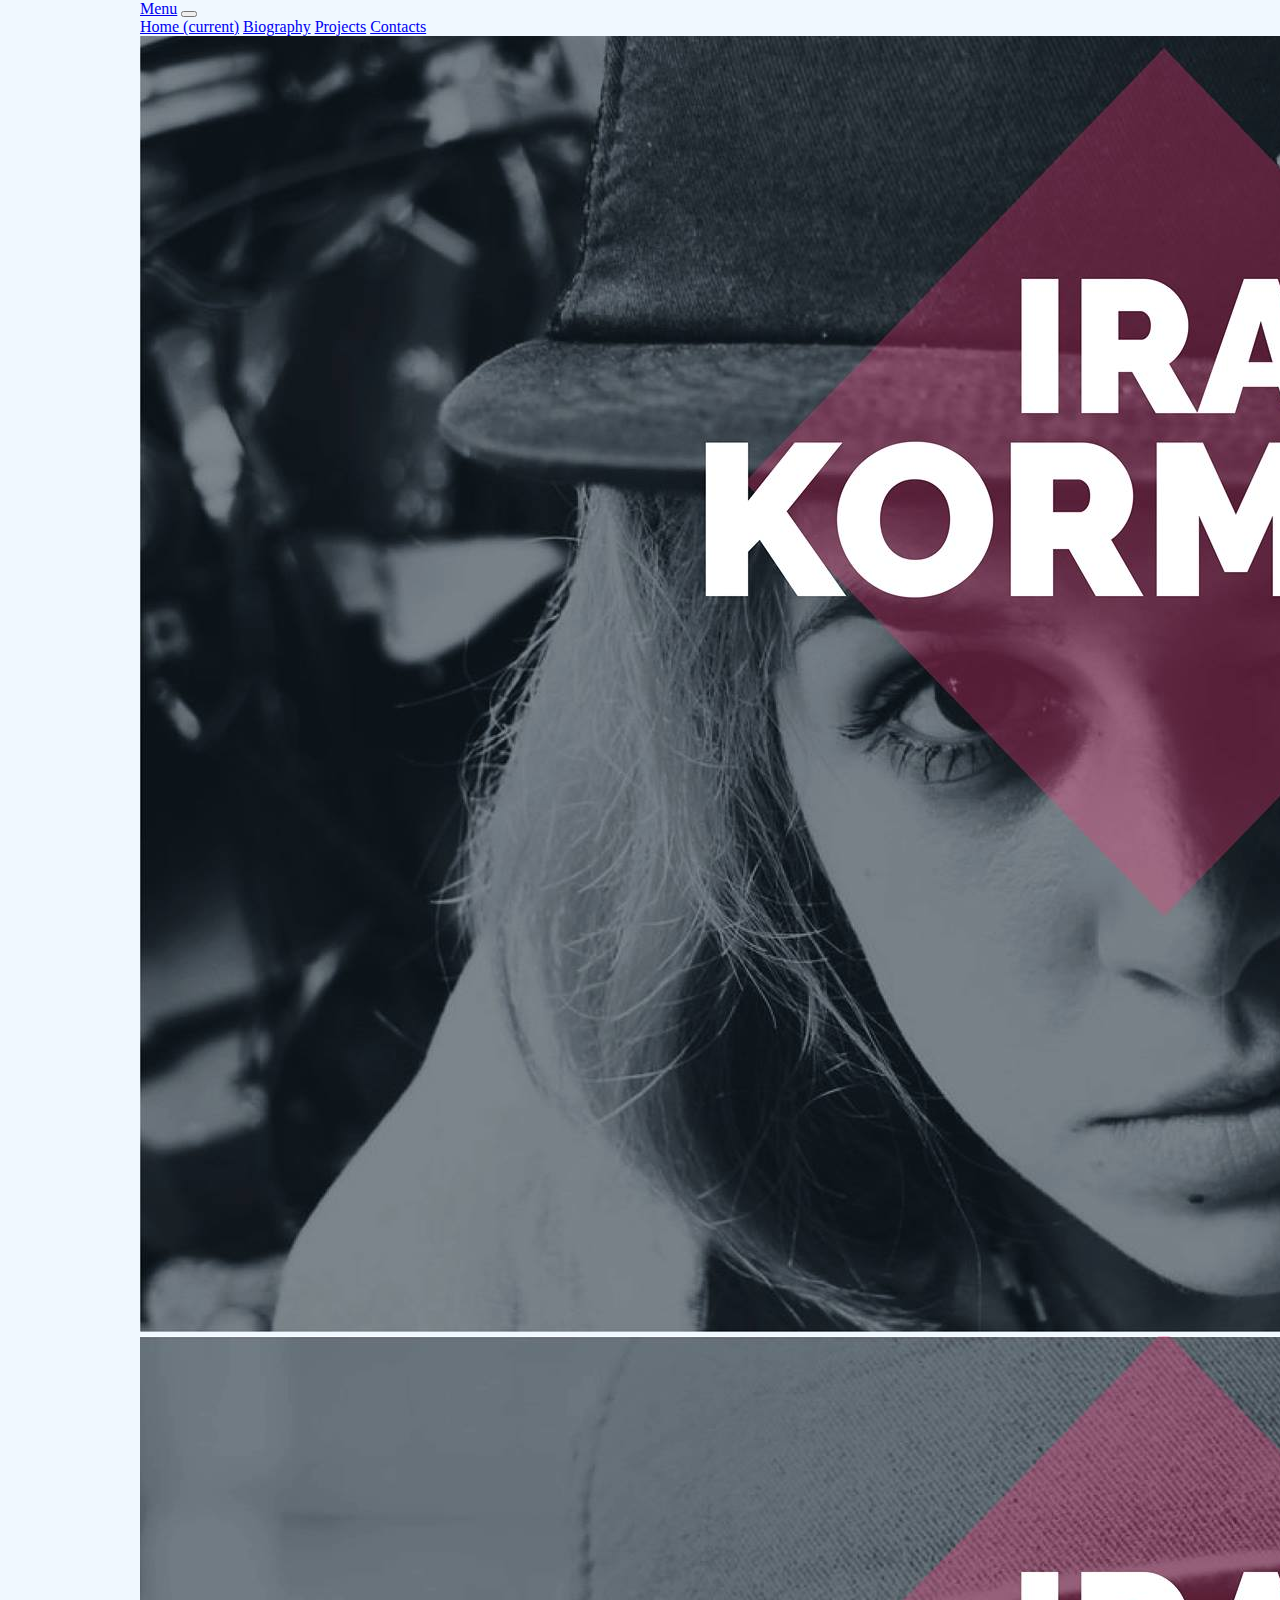
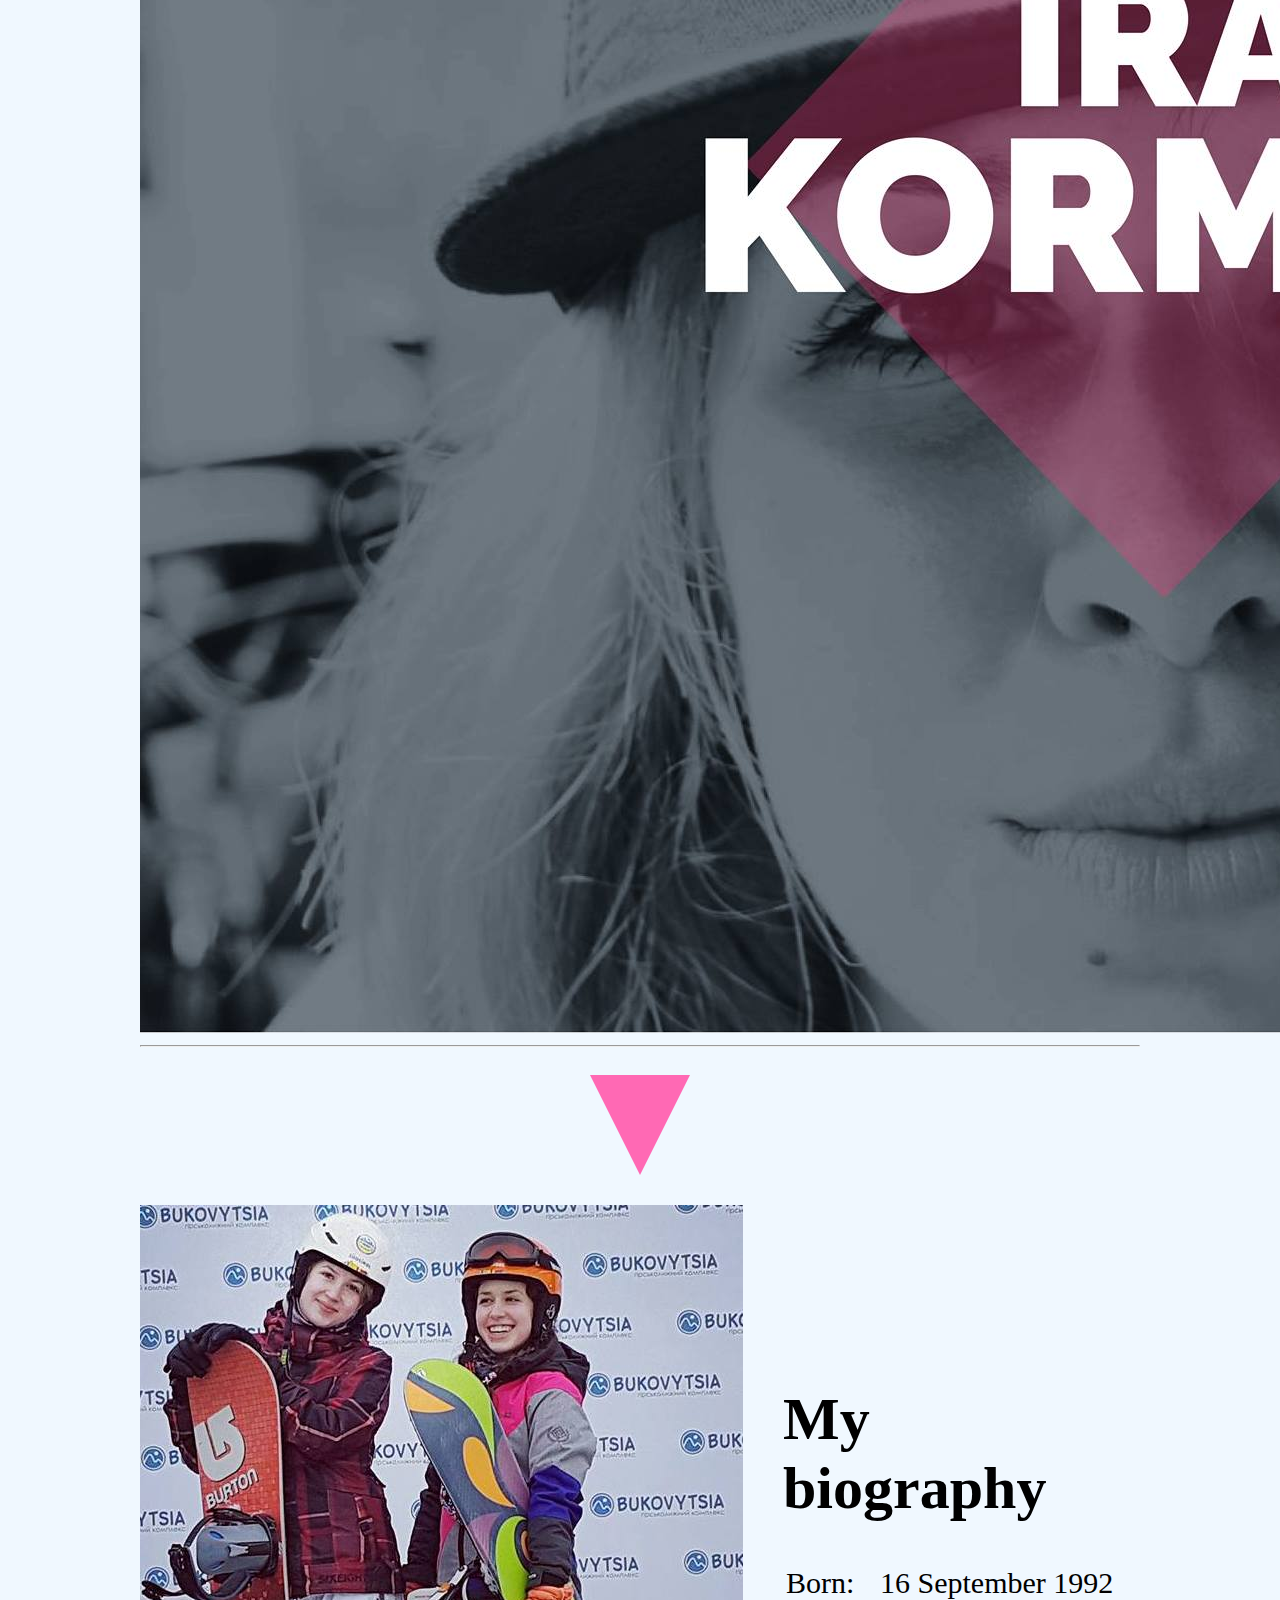
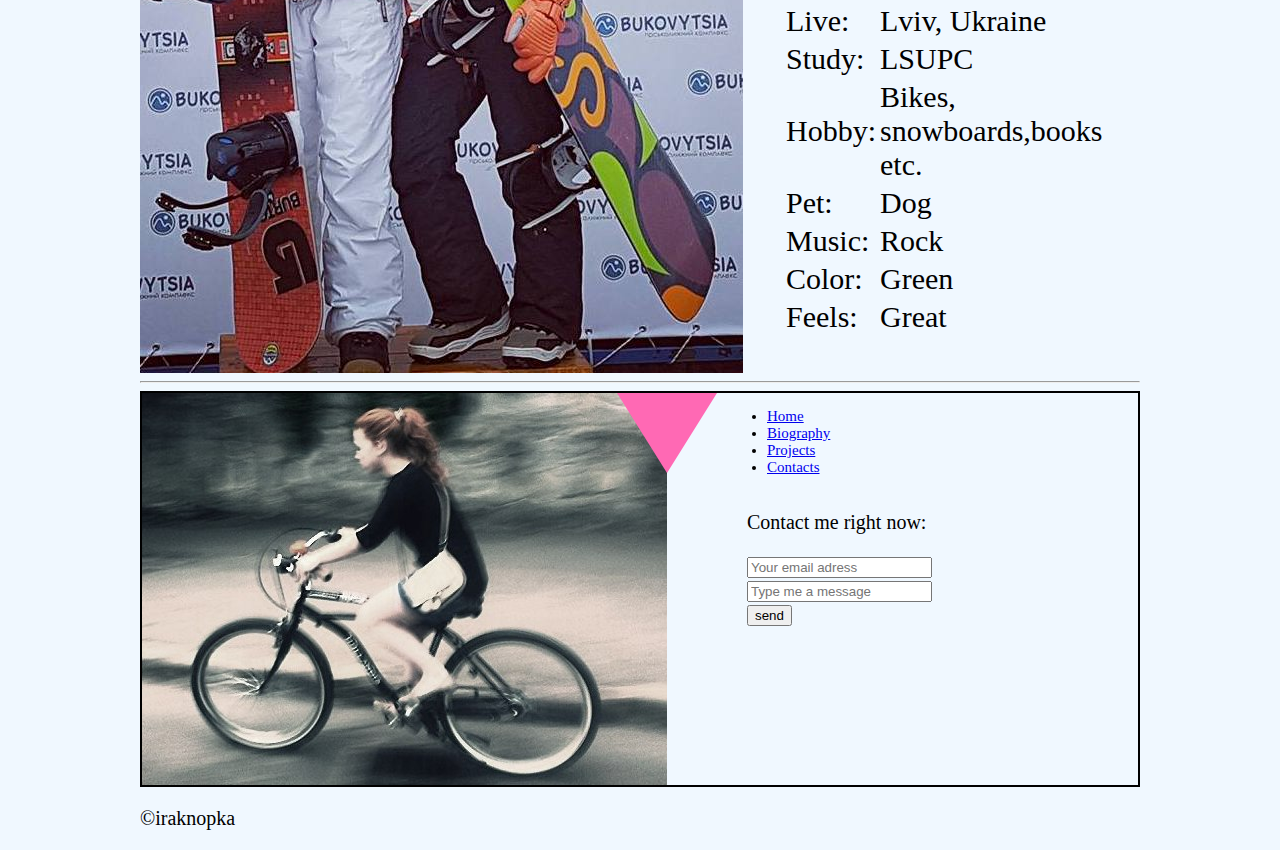
==== commit b9e60f5d: "Initial" ====
--- a/biography.html
+++ b/biography.html
@@ -12,20 +12,20 @@
 
 <body id="container">
     <header>
-       <nav class="navbar navbar-expand-lg navbar-light bg-light">
-        <a class="navbar-brand" href="menu.html">Menu</a>
-        <button class="navbar-toggler" type="button" data-toggle="collapse" data-target="#navbarNavAltMarkup" aria-controls="navbarNavAltMarkup" aria-expanded="false" aria-label="Toggle navigation">
+        <nav class="navbar navbar-expand-lg navbar-light bg-light">
+            <a class="navbar-brand" href="menu.html">Menu</a>
+            <button class="navbar-toggler" type="button" data-toggle="collapse" data-target="#navbarNavAltMarkup" aria-controls="navbarNavAltMarkup" aria-expanded="false" aria-label="Toggle navigation">
     <span class="navbar-toggler-icon"></span>
   </button>
-        <div class="collapse navbar-collapse" id="navbarNavAltMarkup">
-            <div class="navbar-nav">
-                <a class="nav-item nav-link active" href="index.html">Home <span class="sr-only">(current)</span></a>
-                <a class="nav-item nav-link" href="biography.html">Biography</a>
-                <a class="nav-item nav-link" href="projects.html">Projects</a>
-                <a class="nav-item nav-link" href="contacts.html">Contacts</a>
+            <div class="collapse navbar-collapse" id="navbarNavAltMarkup">
+                <div class="navbar-nav">
+                    <a class="nav-item nav-link active" href="index.html">Home <span class="sr-only">(current)</span></a>
+                    <a class="nav-item nav-link" href="biography.html">Biography</a>
+                    <a class="nav-item nav-link" href="projects.html">Projects</a>
+                    <a class="nav-item nav-link" href="contacts.html">Contacts</a>
+                </div>
             </div>
-        </div>
-    </nav>
+        </nav>
         <div id="carouselExampleSlidesOnly" class="carousel slide" data-ride="carousel">
             <div class="carousel-inner">
                 <div class="carousel-item active">
@@ -37,87 +37,87 @@
             </div>
         </div>
 
-    </header> 
+    </header>
     <hr>
     <main id="main">
         <div id="triangle-down"></div>
- <div id="boards"></div>
+        <div id="boards"></div>
         <img src="img/brs.jpg" alt="snowboards">
-   </div>
-    <sidebar id="aside">
-        <h1>My biography</h1>
-        <table>
-            <tr>
-                <td>Born:</td>
-                <td>16 September 1992</td>
-            </tr>
-            <tr>
-                <td>Live:</td>
-                <td>Lviv, Ukraine</td>
-            </tr>
-            <tr>
-                <td>Study:</td>
-                <td>LSUPC</td>
-            </tr>
-            <tr>
-                <td>Hobby:</td>
-                <td>Bikes, snowboards,books etc.</td>
-            </tr>
-            <tr>
-                <td>Pet:</td>
-                <td>Dog</td>
-            </tr>
-            <tr>
-                <td>Music:</td>
-                <td>Rock</td>
-            </tr>
-            <tr>
-                <td>Color:</td>
-                <td>Green</td>
-            </tr>
-            <tr>
-                <td>Feels:</td>
-                <td>Great</td>
-            </tr>
-        </table>
-    </sidebar> 
+        </div>
+        <sidebar id="aside">
+            <h1>My biography</h1>
+            <table>
+                <tr>
+                    <td>Born:</td>
+                    <td>16 September 1992</td>
+                </tr>
+                <tr>
+                    <td>Live:</td>
+                    <td>Lviv, Ukraine</td>
+                </tr>
+                <tr>
+                    <td>Study:</td>
+                    <td>LSUPC</td>
+                </tr>
+                <tr>
+                    <td>Hobby:</td>
+                    <td>Bikes, snowboards,books etc.</td>
+                </tr>
+                <tr>
+                    <td>Pet:</td>
+                    <td>Dog</td>
+                </tr>
+                <tr>
+                    <td>Music:</td>
+                    <td>Rock</td>
+                </tr>
+                <tr>
+                    <td>Color:</td>
+                    <td>Green</td>
+                </tr>
+                <tr>
+                    <td>Feels:</td>
+                    <td>Great</td>
+                </tr>
+            </table>
+        </sidebar>
     </main>
     <hr>
-   <footer id="footer">
+    <footer id="footer">
         <img src="img/brbrd.jpg" alt="My Photo">
-    <nav>
-        <div id="contact">
-            <ul>
-            <li><a href="index.html">Home</a></li>
-            <li><a href="biography.html">Biography</a></li>
-            <li><a href="projects.html">Projects</a></li>
-            <li><a href="contacts.html">Contacts</a></li>
-            </ul>
-        </div>
-     
-        <form id="contact-form">
-            <p>Contact me right now:</p>
-            <label>
+        <nav>
+            <div id="contact">
+                <ul>
+                    <li><a href="index.html">Home</a></li>
+                    <li><a href="biography.html">Biography</a></li>
+                    <li><a href="projects.html">Projects</a></li>
+                    <li><a href="contacts.html">Contacts</a></li>
+                </ul>
+            </div>
+
+            <form id="contact-form">
+                <p>Contact me right now:</p>
+                <label>
                 <input type="email" id="email" placeholder="Your email adress" >
             </label>
-            <br>
-            <label>
+                <br>
+                <label>
                 <input type="text" id="message" placeholder="Type me a message">
             </label>
-            <br>
-            <label>
+                <br>
+                <label>
                 <input type="submit" value="send">
             </label>
-        </form>
+            </form>
         </nav>
         <div id="arrow-down"></div>
-        </footer>
-        <!--<dialog id="thank-dialog">-->
-        <!--    <p>Thank you for contacting us!</p>-->
-        <!--</dialog>-->
-        <!--<dialog id="error-dialog">-->
-        <!--    <p>sorry!</p>-->
-        <!--</dialog>-->
+    </footer>
+    <dialog id="thank-dialog">
+        <p>Thank you for contacting us!</p>
+    </dialog>
+    <dialog id="error-dialog">
+        <p>sorry!</p>
+    </dialog>
     <p> ©iraknopka</p>
     <script src="https://code.jquery.com/jquery-3.2.1.min.js" integrity="sha256-hwg4gsxgFZhOsEEamdOYGBf13FyQuiTwlAQgxVSNgt4=" crossorigin="anonymous"></script>
     <script src="https://cdnjs.cloudflare.com/ajax/libs/popper.js/1.12.3/umd/popper.min.js" integrity="sha384-vFJXuSJphROIrBnz7yo7oB41mKfc8JzQZiCq4NCceLEaO4IHwicKwpJf9c9IpFgh" crossorigin="anonymous"></script>
--- a/css/biography.css
+++ b/css/biography.css
@@ -1,13 +1,101 @@
 #container {
-	max-width: 1000px;
+    max-width: 1000px;
+    margin: auto;
+    background-color: AliceBlue;
 }
 
 #triangle-down {
-	margin-top: 20px;
-	margin-left: 450px;
-	width: 0;
-	height: 0;
-	border-left: 50px solid transparent;
-	border-right: 50px solid transparent;
-	border-top: 100px solid pink;
-}+    position: relative;
+    margin-top: 20px;
+    margin-left: 450px;
+    width: 0;
+    height: 0;
+    border-left: 50px solid transparent;
+    border-right: 50px solid transparent;
+    border-top: 100px solid HotPink;
+}
+
+#main {
+    position: relative;
+    display: grid;
+    grid-template-columns: 1fr 1fr;
+}
+
+#boards {
+    padding: 10px;
+    margin-top: 130px;
+}
+
+#aside {
+    font-size: 30px;
+    margin-top: 140px;
+    padding-left: 40px;
+
+
+}
+
+#footer {
+    border: 2px solid black;
+    position: relative;
+    display: grid;
+    grid-template-columns: 1fr 1fr;
+}
+
+#contact {
+    display: grid;
+    padding-left: 60px;
+    font-size: 15px;
+}
+
+#contact-form {
+    padding-left: 80px;
+
+}
+
+#contact-form,
+p {
+    font-size: 20px;
+}
+
+#arrow-down {
+    width: 0;
+    height: 0;
+    border-left: 50px solid transparent;
+    border-right: 50px solid transparent;
+    border-top: 80px solid HotPink;
+    position: absolute;
+    left: 47.7%;
+}
+
+@media screen and (max-width:720px) {
+    #container {
+        display: flex;
+        flex-wrap: wrap;
+        width: auto;
+
+    }
+    #triangle-down {
+        display:none;
+    }
+    
+    #arrow-down{
+        display:none;
+    }
+
+    #main {
+        display: flex;
+        flex-wrap: wrap;
+        width: auto;
+    }
+
+
+    #footer {
+        display: flex;
+        flex-wrap: wrap;
+        width: auto;
+    }
+    
+    #footer img{
+    width:100%;
+}
+
